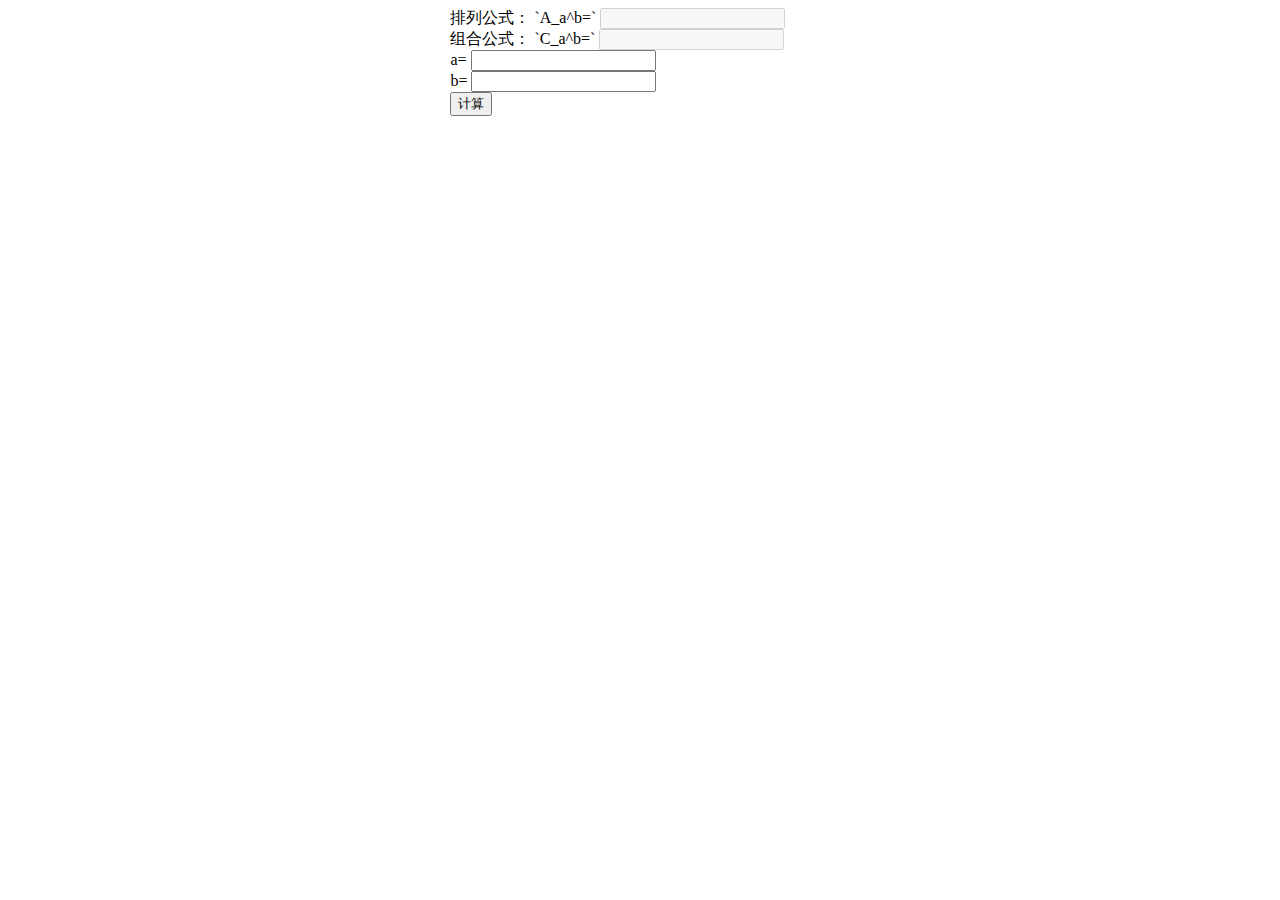
==== index.html @ 7037d46a "Delete unnecesary files" ====
<html>
    <head>
        <meta charset="UTF-8">  
        <meta name="viewport" content="width=device-width,initial-scale=1.0,maximum-scale=5.0,minimum-scale=1.0,user-scalable=yes">

        <title>排列组合计算器</title>
        <script type="text/javascript" src="https://cdn.mathjax.org/mathjax/latest/MathJax.js?config=AM_HTMLorMML-full"></script>
        <script type="text/javascript" src="https://code.jquery.com/jquery-3.1.1.min.js"></script>
    
        <script type="text/javascript">

            function calc(){
                
                var a = parseInt($("#a").val());
                var b = parseInt($("#b").val());

                if( !(a && a>=0 && b && b>=0) ){
                    alert("a和b要非负整数！");
                    return;
                }

                if( a<b ){
                    alert("要a>=b！");
                    return;
                }

                var ans_A = 1;

                for(i=0;i<b;i++){
                    ans_A*=(a-i);
                }

                var ans_C = ans_A;

                for(i=1;i<=b;i++){
                    ans_C/=(i);
                }

                $("#ans_A").val(ans_A);
                $("#ans_C").val(ans_C);

            }
        </script>
        
        <style>
            #outer {
                width: 100%;
            }
            #inner {
                margin-left: 35%;
            }
        </style>


    </head>
    
    <body>
        <div id="outer">
        <div class="formula" id="inner">
            <label>排列公式：</label> <span>`A_a^b=`</span> <input type="number" id="ans_A" disabled=true>
            <br/>
            <label>组合公式：</label> <span>`C_a^b=`</span> <input type="number" id="ans_C" disabled=true>
            <br/>
            <label>a=</label> <input type="number" id="a"/>
            <br/>
            <label>b=</label> <input type="number" id="b"/>
            <br/>
            <button onclick="calc()">计算</button>
        </div>
        </div>
    </body>

</html>
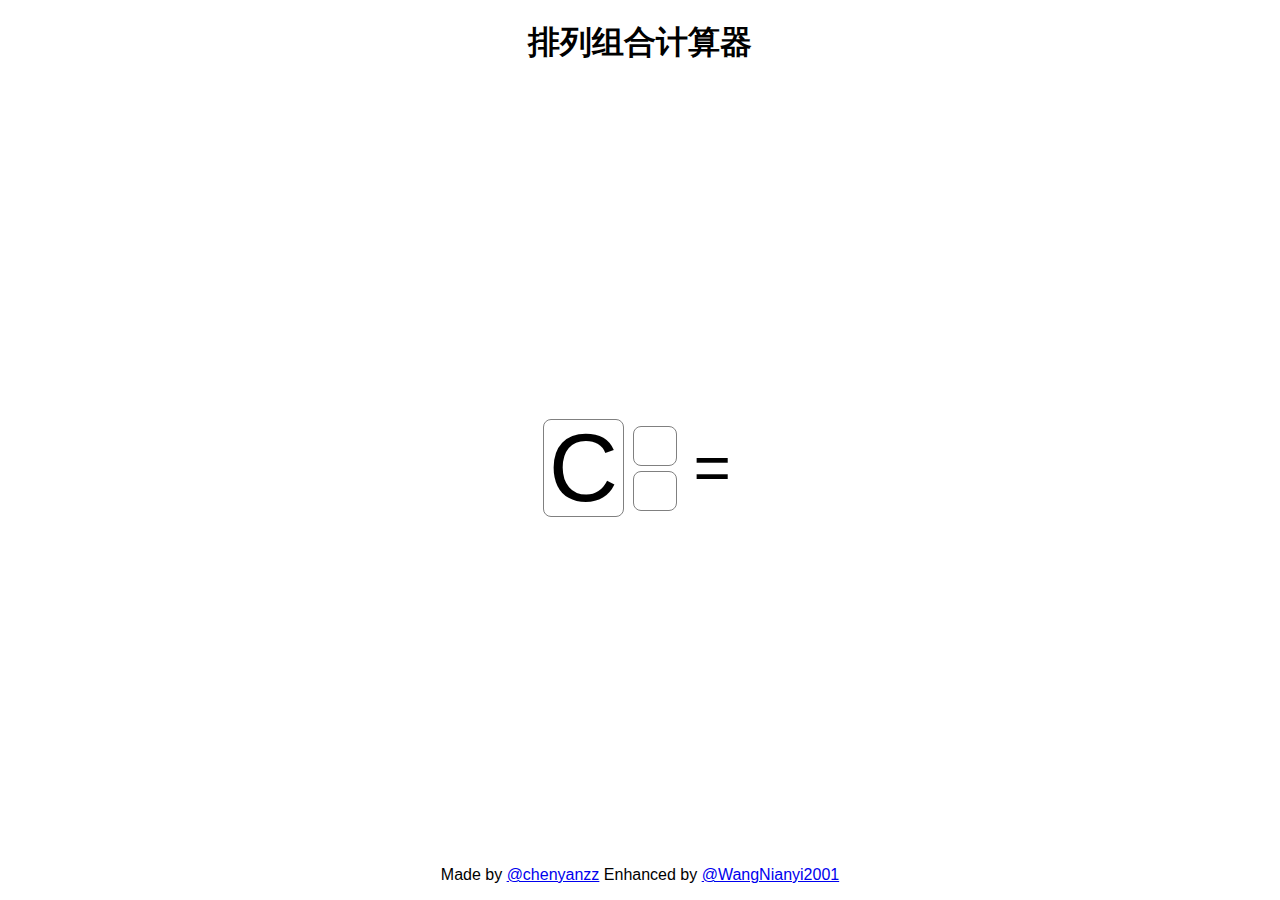
==== commit 8d954a73: "Implement UI" ====
--- a/index.html
+++ b/index.html
@@ -1,73 +1,32 @@
+<!doctype html>
 <html>
-    <head>
-        <meta charset="UTF-8">  
-        <meta name="viewport" content="width=device-width,initial-scale=1.0,maximum-scale=5.0,minimum-scale=1.0,user-scalable=yes">
-
-        <title>排列组合计算器</title>
-        <script type="text/javascript" src="https://cdn.mathjax.org/mathjax/latest/MathJax.js?config=AM_HTMLorMML-full"></script>
-        <script type="text/javascript" src="https://code.jquery.com/jquery-3.1.1.min.js"></script>
-    
-        <script type="text/javascript">
-
-            function calc(){
-                
-                var a = parseInt($("#a").val());
-                var b = parseInt($("#b").val());
-
-                if( !(a && a>=0 && b && b>=0) ){
-                    alert("a和b要非负整数！");
-                    return;
-                }
-
-                if( a<b ){
-                    alert("要a>=b！");
-                    return;
-                }
-
-                var ans_A = 1;
-
-                for(i=0;i<b;i++){
-                    ans_A*=(a-i);
-                }
-
-                var ans_C = ans_A;
-
-                for(i=1;i<=b;i++){
-                    ans_C/=(i);
-                }
-
-                $("#ans_A").val(ans_A);
-                $("#ans_C").val(ans_C);
-
-            }
-        </script>
-        
-        <style>
-            #outer {
-                width: 100%;
-            }
-            #inner {
-                margin-left: 35%;
-            }
-        </style>
-
-
-    </head>
-    
-    <body>
-        <div id="outer">
-        <div class="formula" id="inner">
-            <label>排列公式：</label> <span>`A_a^b=`</span> <input type="number" id="ans_A" disabled=true>
-            <br/>
-            <label>组合公式：</label> <span>`C_a^b=`</span> <input type="number" id="ans_C" disabled=true>
-            <br/>
-            <label>a=</label> <input type="number" id="a"/>
-            <br/>
-            <label>b=</label> <input type="number" id="b"/>
-            <br/>
-            <button onclick="calc()">计算</button>
-        </div>
-        </div>
-    </body>
-
+	<head>
+		<meta charset="utf-8">  
+		<link rel="stylesheet" href="index.css">
+		<title>排列组合计算器</title>
+	</head>
+	<body>
+		<header>
+			<h1>排列组合计算器</h1>
+		</header>
+		<main>
+			<div id="left">
+				<span id="mode" class="border">C</span>
+				<div id="control">
+					<input id="upper" class="border">
+					<input id="inner" class="border">
+				</div>
+			</div>
+			<div id="middle"><span>=</span></div>
+			<div id="right">
+				<span id="result"></span>
+			</div>
+		</main>
+		<footer>
+			<p>
+				<span>Made by <a href="https://github.com/chenyanzz">@chenyanzz</a></span>
+				<span>Enhanced by <a href="https://github.com/WangNianyi2001">@WangNianyi2001</a></span>
+			</p>
+		</footer>
+	</body>
 </html>--- a/index.css
+++ b/index.css
@@ -0,0 +1,58 @@
+html {
+	width: 100%;
+	height: 100%;
+	font-size: 16px;
+	font-family: sans-serif;
+}
+
+body {
+	display: flex;
+	flex-direction: column;
+	align-items: center;
+	margin: 0;
+	padding: 0;
+	height: 100%;
+}
+
+main {
+	flex: 1;
+	display: flex;
+	align-items: center;
+}
+
+#left {
+	display: flex;
+	align-items: center;
+}
+
+#mode {
+	margin: 0 .1em;
+	padding: 0 .05em;
+	font-size: 6em;
+	line-height: 1em;
+	cursor: pointer;
+}
+
+#control {
+	display: flex;
+	flex-direction: column;
+	justify-content: space-between;
+}
+
+#control input {
+	margin: .1em 0;
+	width: 3ex;
+	height: 1.5em;
+	font-size: 1.5em;
+	text-align: center;
+}
+
+.border {
+	border: 1px solid gray;
+	border-radius: 8px;
+}
+
+#middle {
+	margin: 0 .25em;
+	font-size: 4em;
+}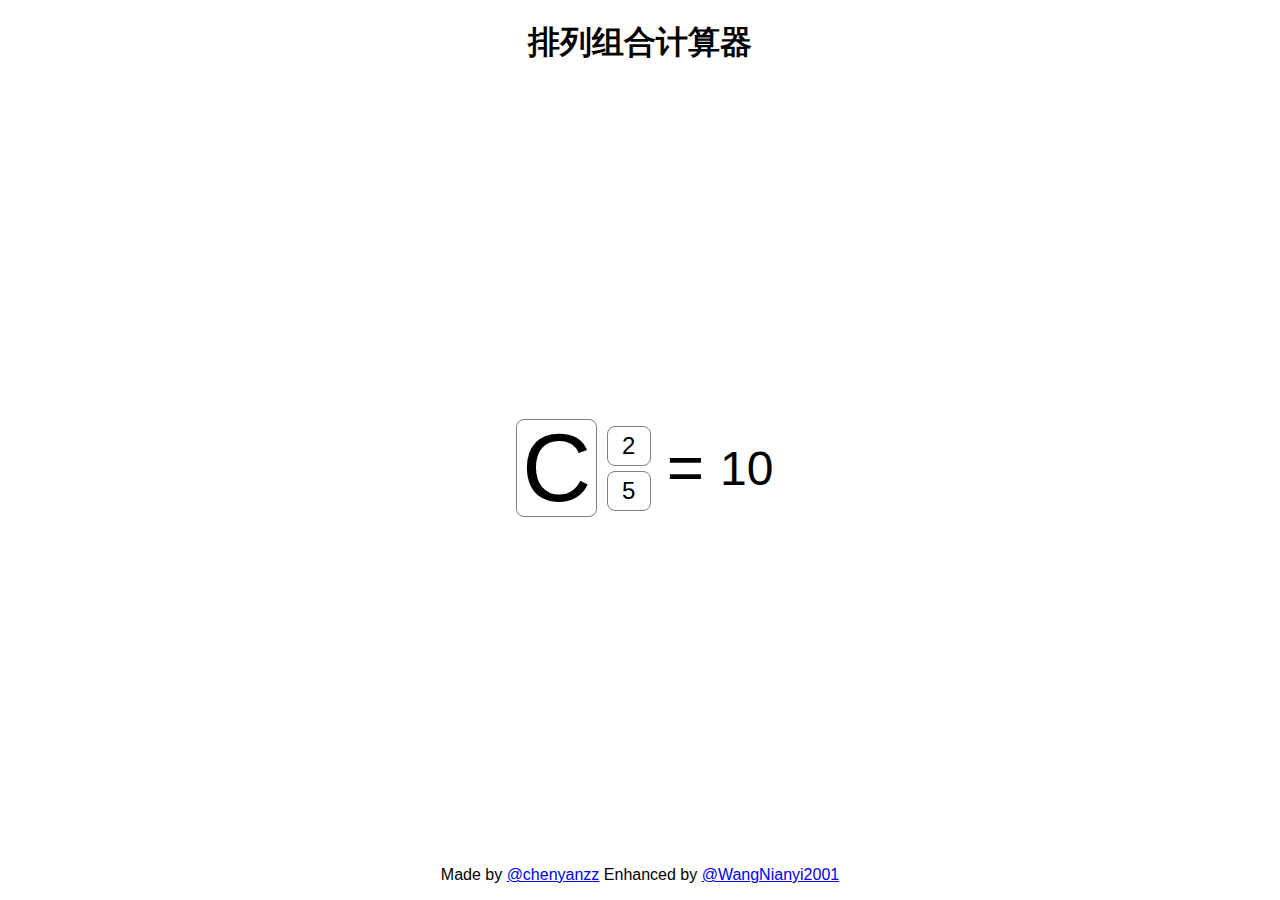
==== commit fe964f43: "Implement function" ====
--- a/index.html
+++ b/index.html
@@ -11,10 +11,10 @@
 		</header>
 		<main>
 			<div id="left">
-				<span id="mode" class="border">C</span>
+				<span id="mode" class="border"></span>
 				<div id="control">
-					<input id="upper" class="border">
-					<input id="inner" class="border">
+					<input id="top" class="border">
+					<input id="bottom" class="border">
 				</div>
 			</div>
 			<div id="middle"><span>=</span></div>
@@ -28,5 +28,6 @@
 				<span>Enhanced by <a href="https://github.com/WangNianyi2001">@WangNianyi2001</a></span>
 			</p>
 		</footer>
+		<script src="index.js"></script>
 	</body>
 </html>--- a/index.css
+++ b/index.css
@@ -55,4 +55,8 @@
 #middle {
 	margin: 0 .25em;
 	font-size: 4em;
+}
+
+#result {
+	font-size: 3em;
 }